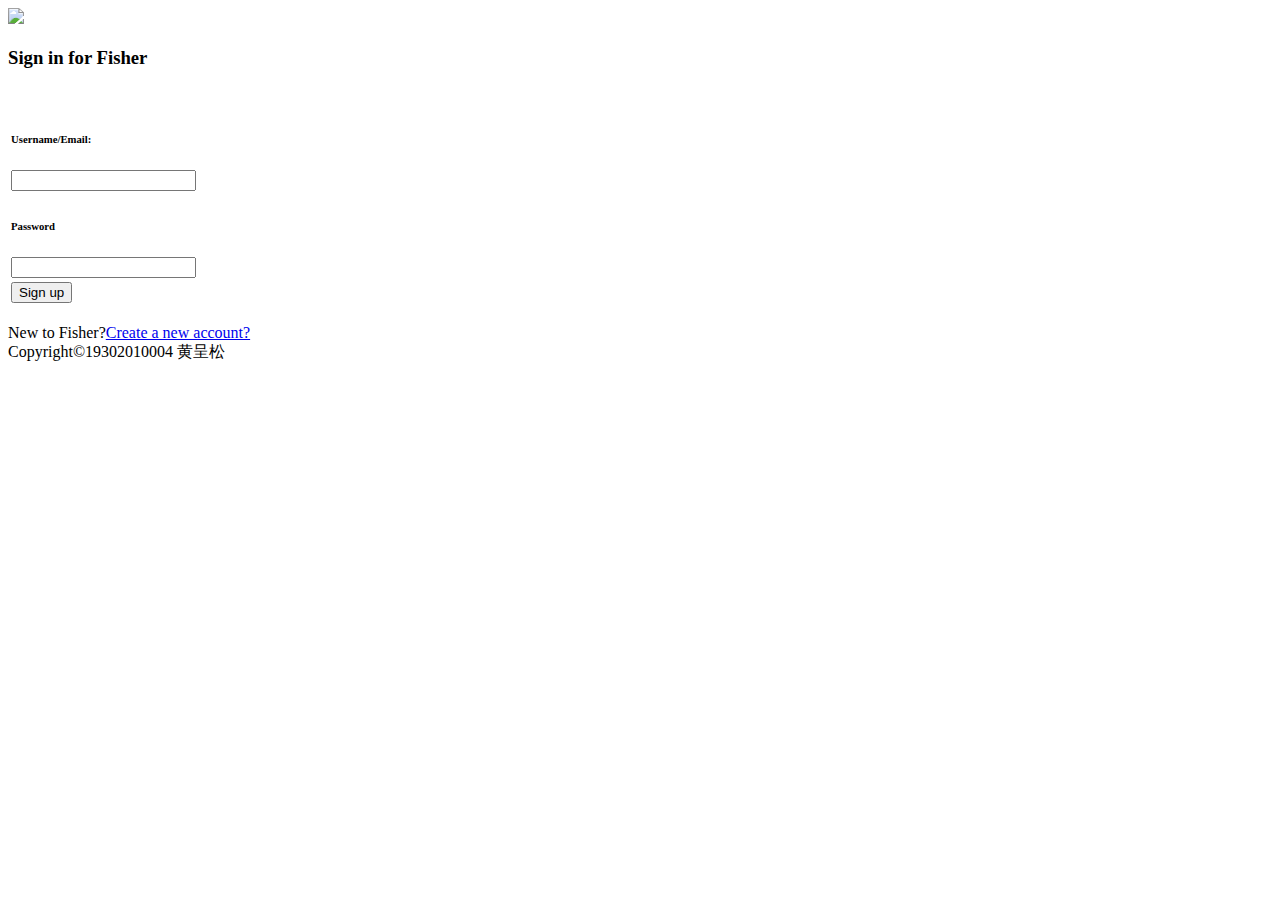
==== index.html @ 1967bfcf "Add files via upload" ====
<!DOCTYPE html>
<html lang="en">

<head>
    <meta charset="UTF-8">
    <meta name="viewport" content="width=device-width, initial-scale=1.0">
    <title>register</title>
    <link rel="stylesheet" href="src/css/common.css">
    <link rel="stylesheet" href="src/css/index.css">
</head>

<body>
    <div id="main">
        <img src="src/images/logo.png" class="logo">
        <br>
        <h3>Sign in for Fisher</h3>
        <br>
        <form action="src/html/HomePage.html" target="_self">
            <table>
                <tr>
                    <td>
                        <h6>Username/Email:</h6>
                        <input type="text">
                    </td>
                </tr>

                <tr>
                    <td>
                        <h6>Password</h6>
                        <input type="password">
                    </td>
                </tr>
                <tr>
                    <td>
                        <input class="button" type="submit" value="Sign up"></td>
                </tr>
            </table>
        </form>
        <br>
        <div class="center">
            New to Fisher?<a href="src/html/register.html">Create a new account?</a>
        </div>
    </div>
    <footer>
        Copyright&#169;19302010004 黄呈松
    </footer>
</body>

</html>
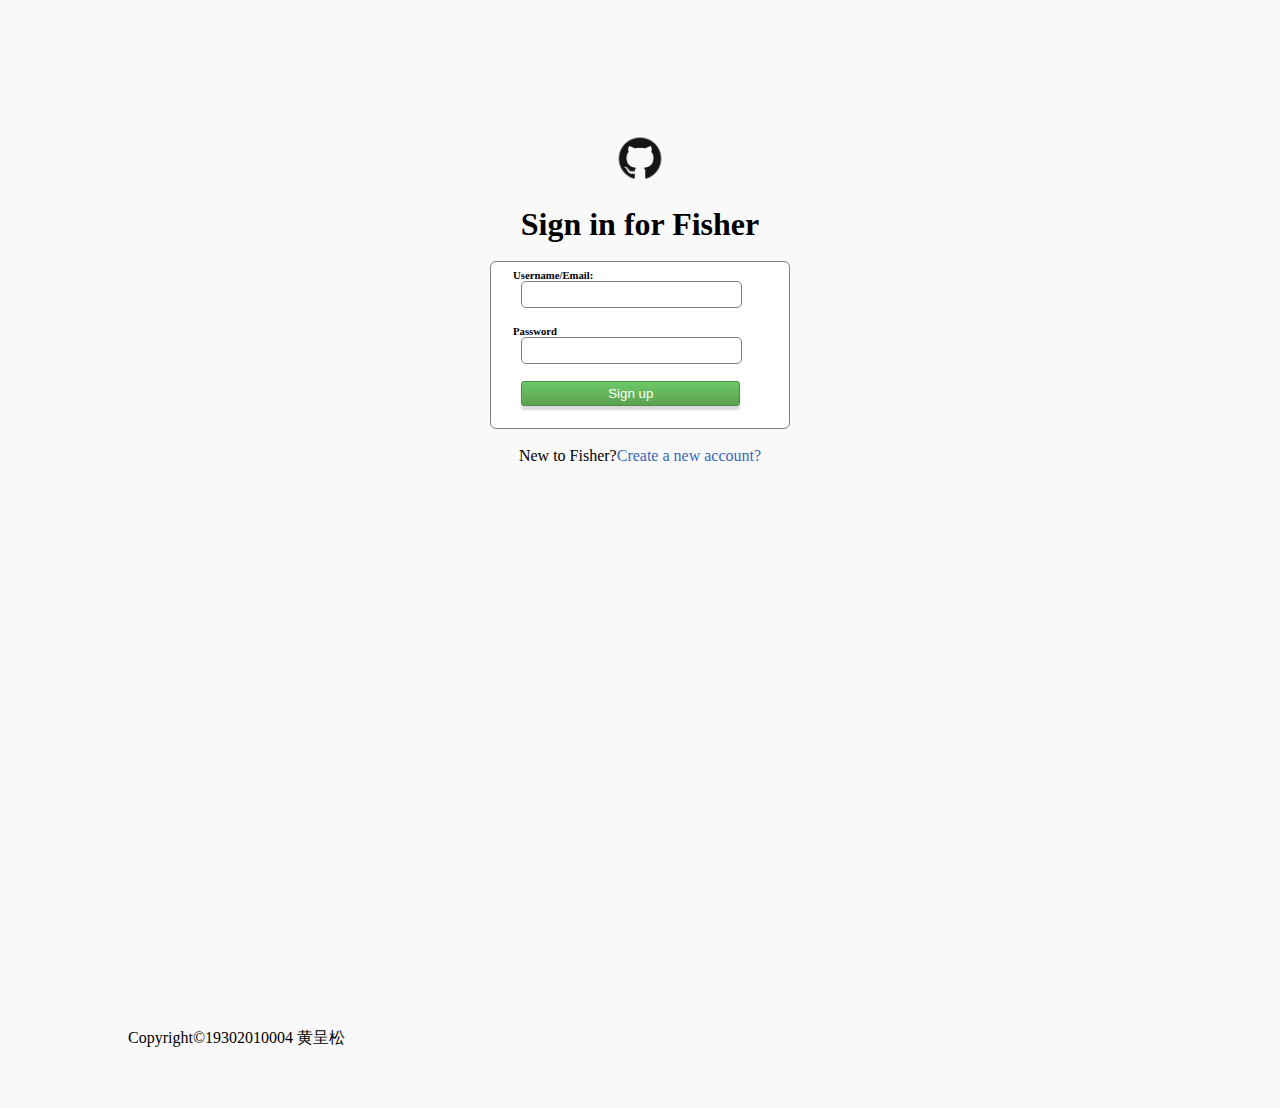
==== commit f4d554d3: "ne wbutton" ====
--- a/index.html
+++ b/index.html
@@ -13,7 +13,7 @@
     <div id="main">
         <img src="src/images/logo.png" class="logo">
         <br>
-        <h3>Sign in for Fisher</h3>
+        <h1>Sign in for Fisher</h1>
         <br>
         <form action="src/html/HomePage.html" target="_self">
             <table>
--- a/src/css/common.css
+++ b/src/css/common.css
@@ -0,0 +1,54 @@
+* {
+    padding: 0;
+    margin: 0;
+}
+
+ul,
+ol {
+    list-style: none;
+}
+
+img {
+    display: block;
+}
+
+a {
+    text-decoration: none;
+    color: white;
+}
+
+html {
+    height: 100%;
+}
+
+body {
+    font-family: 'Times New Roman', Times, serif;
+    height: 100%;
+}
+
+button,
+input {
+    outline: none;
+}
+
+#main {
+    min-height: 100%;
+}
+
+.l {
+    float: left;
+}
+
+.r {
+    float: right;
+}
+
+footer {
+    height: 80px;
+    margin-bottom: -80px;
+}
+
+input,
+textarea {
+    outline: none;
+}--- a/src/css/index.css
+++ b/src/css/index.css
@@ -0,0 +1,68 @@
+    body {
+        background-color: #F9F9F9;
+        margin: 10%;
+    }
+    
+    .logo {
+        width: 60px;
+        height: 60px;
+        margin: 0 auto;
+    }
+    
+    h1 {
+        text-align: center;
+    }
+    
+    table {
+        width: 300px;
+        border-radius: 6px;
+        border: 1px #808080 solid;
+        margin: 0 auto;
+        background-color: white;
+    }
+    
+    td {
+        text-align: left;
+        padding-left: 20px;
+        padding-top: 5px;
+        padding-bottom: 10px;
+    }
+    
+    input {
+        border: 1px#7E7E7E solid;
+        border-radius: 5px;
+        width: 80%;
+        margin-left: 3%;
+        height: 25px;
+    }
+    
+    input:focus {
+        border: 1px#343434 solid;
+        border-radius: 5px;
+        width: 80%;
+        height: 25px;
+    }
+    
+    .button {
+        width: 80%;
+        text-align: center;
+        background-image: linear-gradient(#6CC967, #5BA14E);
+        border: 1px #4B8F4B solid;
+        border-radius: 3px;
+        height: 25px;
+        color: white;
+        box-shadow: 0px 4px 2px 0px rgba(0, 0, 0, 0.15);
+        margin-bottom: 10px;
+    }
+    
+    .button:hover {
+        background-image: linear-gradient(#5BA14E, #6CC967);
+    }
+    
+    a {
+        color: #3568B9;
+    }
+    
+    .center {
+        text-align: center;
+    }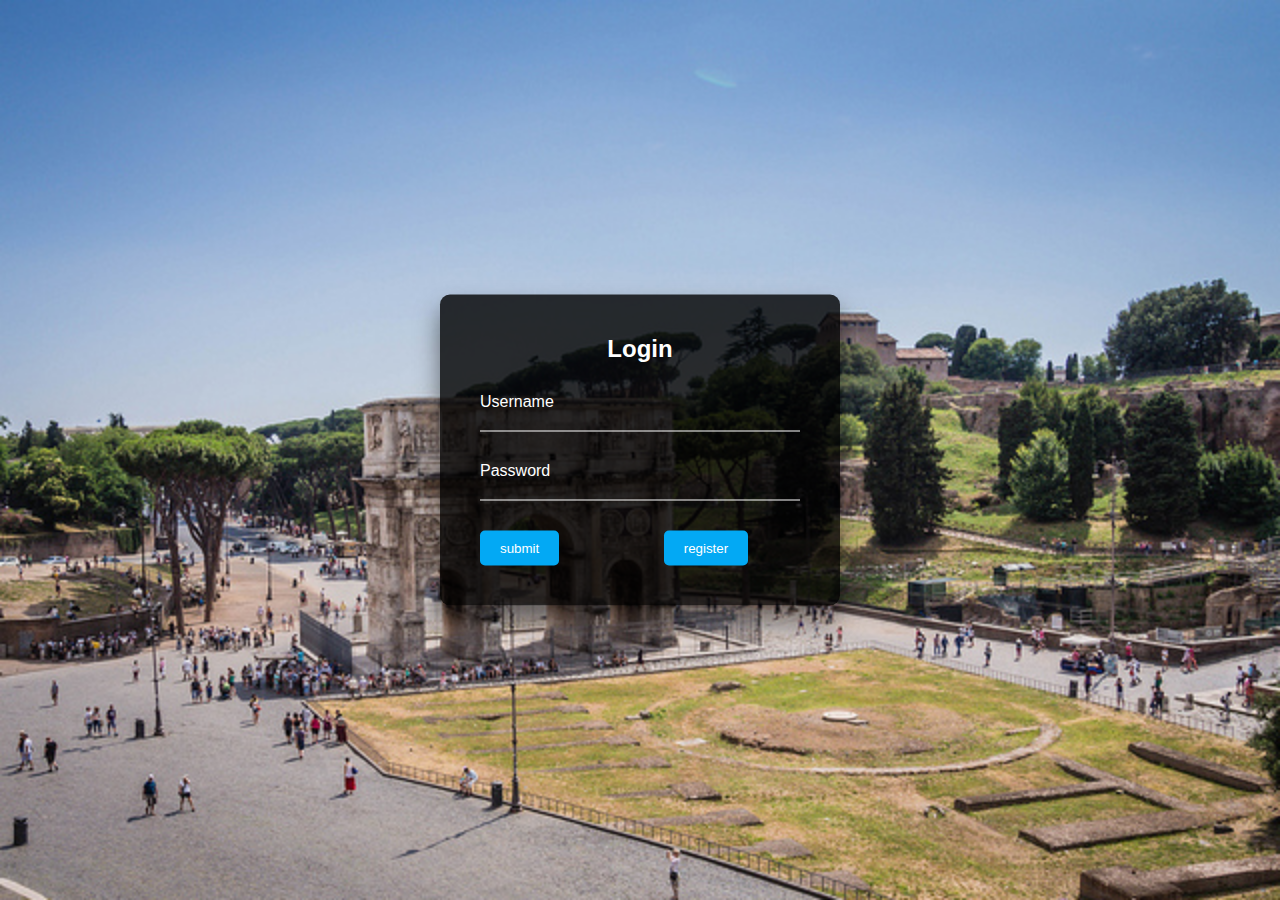
==== commit 15dc1c9c: "change" ====
--- a/index.html
+++ b/index.html
@@ -6,44 +6,25 @@
     <meta name="viewport" content="width=device-width, initial-scale=1.0">
     <title>register</title>
     <link rel="stylesheet" href="src/css/common.css">
-    <link rel="stylesheet" href="src/css/index.css">
+    <link rel="stylesheet" href="src/css/login.css">
 </head>
 
 <body>
-    <div id="main">
-        <img src="src/images/logo.png" class="logo">
-        <br>
-        <h1>Sign in for Fisher</h1>
-        <br>
-        <form action="src/html/HomePage.html" target="_self">
-            <table>
-                <tr>
-                    <td>
-                        <h6>Username/Email:</h6>
-                        <input type="text">
-                    </td>
-                </tr>
-
-                <tr>
-                    <td>
-                        <h6>Password</h6>
-                        <input type="password">
-                    </td>
-                </tr>
-                <tr>
-                    <td>
-                        <input class="button" type="submit" value="Sign up"></td>
-                </tr>
-            </table>
+    <div class="box">
+        <h2>Login</h2>
+        <form action="">
+            <div class="inputbox">
+                <input type="text" name="" required="">
+                <label>Username</label>
+            </div>
+            <div class="inputbox">
+                <input type="password" name="" required="">
+                <label>Password</label>
+            </div>
+            <input type="button" value="submit" onclick="window.location.href='src/html/Homepage.html'">
+            <input type="button" value="register" id="button2" onclick="window.location.href='src/html/register.html'">
         </form>
-        <br>
-        <div class="center">
-            New to Fisher?<a href="src/html/register.html">Create a new account?</a>
-        </div>
     </div>
-    <footer>
-        Copyright&#169;19302010004 黄呈松
-    </footer>
 </body>
 
 </html>--- a/src/css/common.css
+++ b/src/css/common.css
@@ -1,3 +1,5 @@
+/* reset方案 */
+
 * {
     padding: 0;
     margin: 0;
@@ -6,6 +8,7 @@
 ul,
 ol {
     list-style: none;
+    /* 去标示 */
 }
 
 img {
@@ -14,6 +17,7 @@
 
 a {
     text-decoration: none;
+    /* 去下划线 */
     color: white;
 }
 
--- a/src/css/login.css
+++ b/src/css/login.css
@@ -0,0 +1,73 @@
+body {
+    margin: 0;
+    padding: 0;
+    font-family: sans-serif;
+    background: url(../travel-images/normal/medium/pic\ \(14\).jpg);
+    background-size: cover;
+}
+
+.box {
+    position: absolute;
+    top: 50%;
+    left: 50%;
+    transform: translate(-50%, -50%);
+    width: 400px;
+    padding: 40px;
+    background: rgba(0, 0, 0, .8);
+    box-sizing: border-box;
+    box-shadow: 0 15px 25px rgba(0, 0, 0, .5);
+    border-radius: 10px;
+}
+
+h2 {
+    margin: 0 0 30px;
+    color: #fff;
+    text-align: center;
+}
+
+.box .inputbox {
+    position: relative;
+}
+
+.box .inputbox input {
+    width: 100%;
+    padding: 10px 0;
+    font-size: 16px;
+    color: #fff;
+    margin-bottom: 30px;
+    border: none;
+    border-bottom: 1px solid white;
+    outline: none;
+    background: transparent;
+}
+
+.box .inputbox label {
+    position: absolute;
+    top: 0;
+    left: 0;
+    color: white;
+    pointer-events: none;
+    transition: 0.5s;
+}
+
+.box .inputbox input:focus~label {
+    top: -18px;
+    left: 0;
+    color: #039af4;
+    font-size: 12px;
+}
+
+.box input[type="button"] {
+    background: transparent;
+    border: none;
+    outline: none;
+    color: white;
+    background: #03a9f4;
+    padding: 10px 20px;
+    cursor: pointer;
+    border-radius: 5px;
+}
+
+.box #button2 {
+    margin-left: 100px;
+}